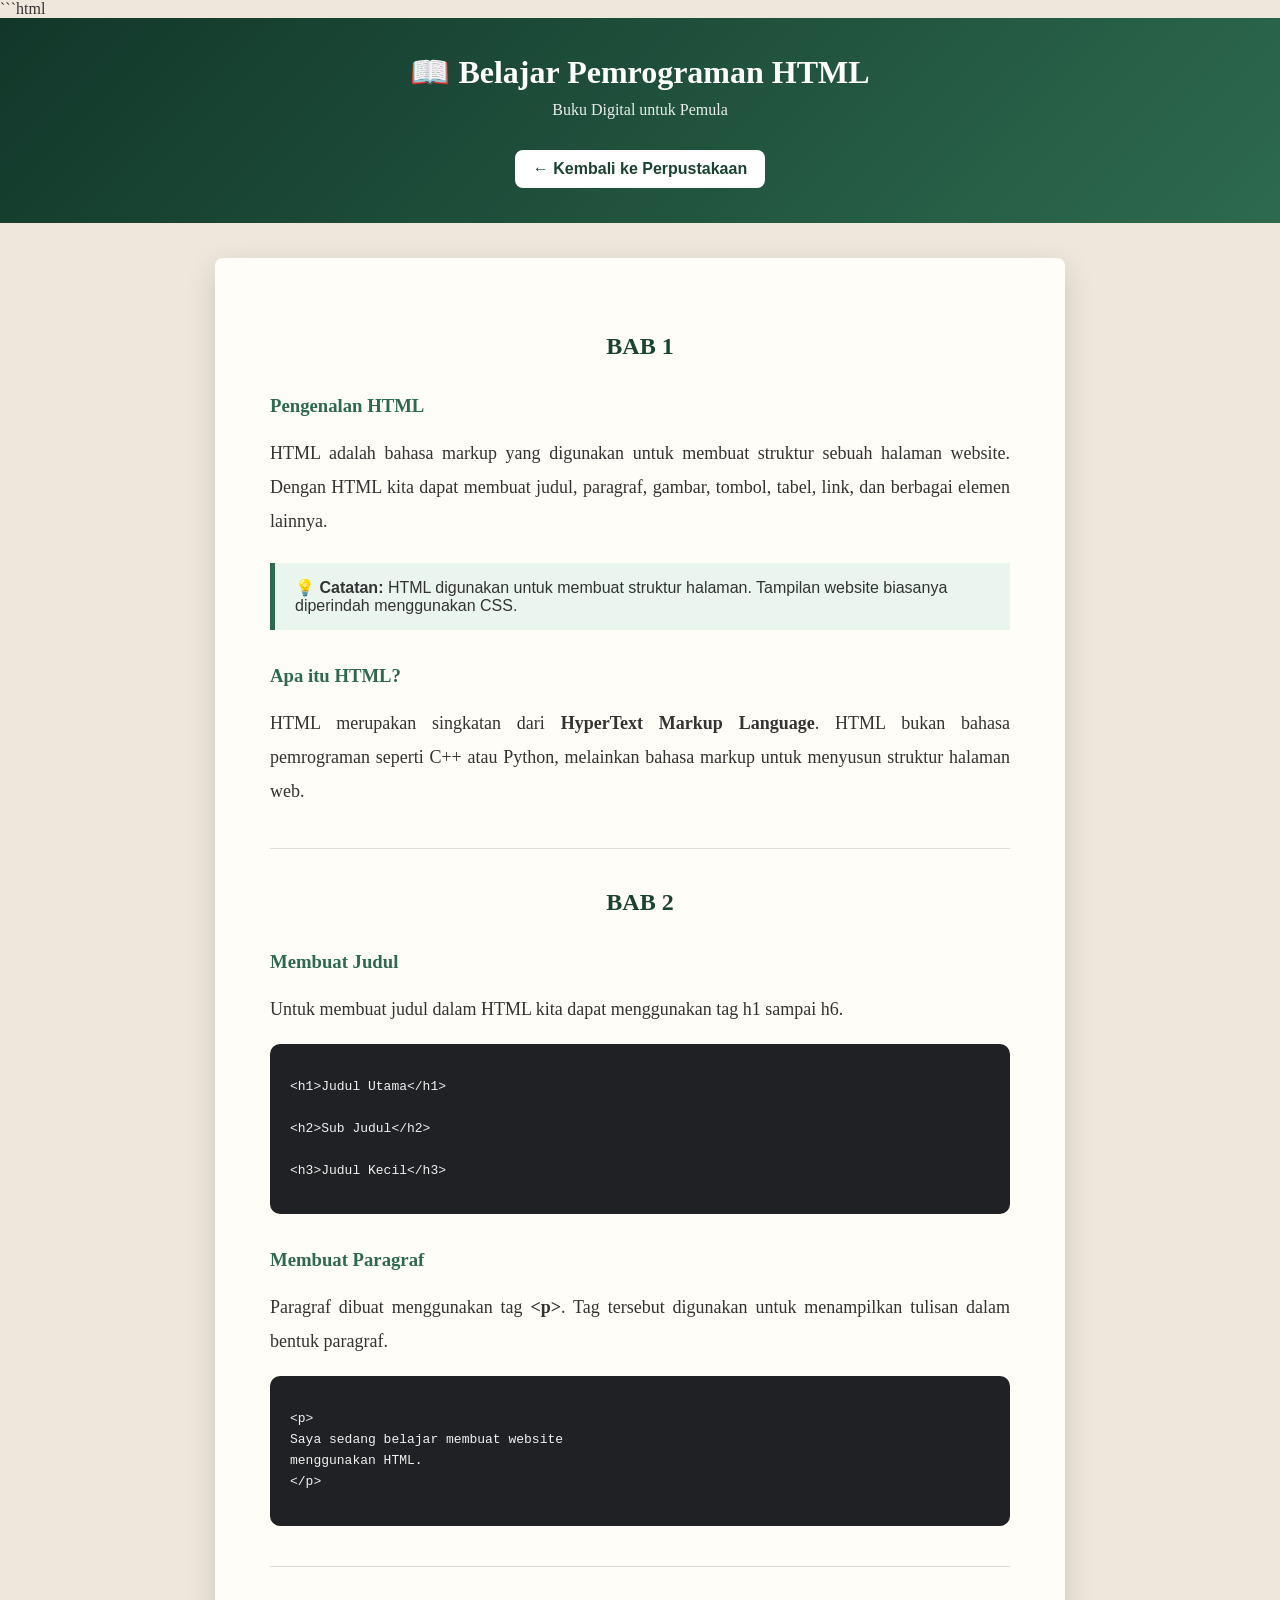
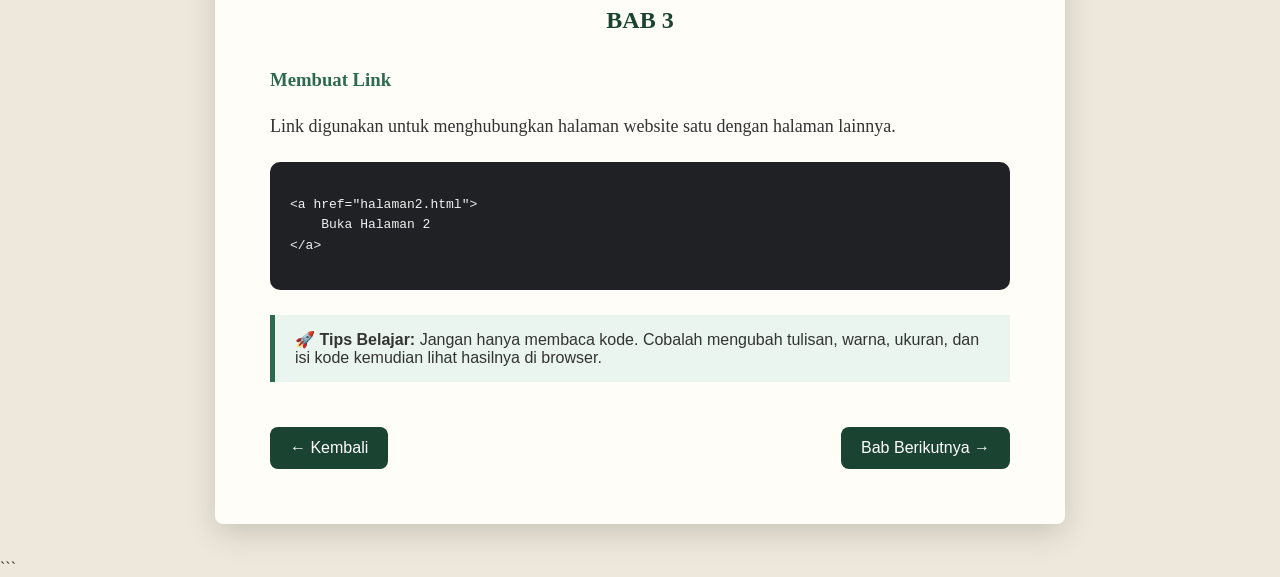
==== buku.html @ 390a3033 "Add files via upload" ====
```html
<!DOCTYPE html>
<html lang="id">
<head>
    <meta charset="UTF-8">
    <meta name="viewport" content="width=device-width, initial-scale=1.0">

    <title>Belajar HTML - Buku Digital</title>

    <style>
        * {
            box-sizing: border-box;
        }

        body {
            margin: 0;
            font-family: Georgia, serif;
            background: #eee8dc;
            color: #333;
        }

        /* BAGIAN ATAS */
        header {
            background: linear-gradient(135deg, #12372a, #2d6a4f);
            color: white;
            text-align: center;
            padding: 35px 20px;
        }

        header h1 {
            margin: 0;
            font-size: 32px;
        }

        header p {
            margin-top: 10px;
            opacity: 0.9;
        }

        /* TOMBOL KEMBALI */
        .kembali {
            display: inline-block;
            margin-top: 15px;
            padding: 10px 18px;
            background: white;
            color: #1b4332;
            text-decoration: none;
            border-radius: 8px;
            font-family: Arial, sans-serif;
            font-weight: bold;
        }

        /* KERTAS BUKU */
        .buku {
            max-width: 850px;
            margin: 35px auto;
            background: #fffdf7;
            padding: 55px;
            border-radius: 8px;

            box-shadow:
                0 10px 30px rgba(0,0,0,0.15);
        }

        /* JUDUL BAB */
        .buku h2 {
            text-align: center;
            color: #1b4332;
            margin-bottom: 35px;
        }

        .buku h3 {
            color: #2d6a4f;
            margin-top: 35px;
        }

        /* ISI PARAGRAF */
        .buku p {
            font-size: 18px;
            line-height: 1.9;
            text-align: justify;
        }

        /* KOTAK INFORMASI */
        .info {
            background: #e9f5ee;
            border-left: 5px solid #2d6a4f;
            padding: 15px 20px;
            margin: 25px 0;
            font-family: Arial, sans-serif;
        }

        /* KODE PROGRAM */
        .kode {
            background: #202124;
            color: #f1f1f1;
            padding: 20px;
            border-radius: 10px;
            overflow-x: auto;
            font-family: Consolas, monospace;
            line-height: 1.6;
        }

        /* GARIS */
        hr {
            border: none;
            border-top: 1px solid #ddd;
            margin: 40px 0;
        }

        /* NAVIGASI */
        .navigasi {
            display: flex;
            justify-content: space-between;
            margin-top: 45px;
        }

        .tombol {
            background: #1b4332;
            color: white;
            text-decoration: none;
            padding: 12px 20px;
            border-radius: 8px;
            font-family: Arial, sans-serif;
        }

        .tombol:hover {
            background: #2d6a4f;
        }

        /* TAMPILAN HP */
        @media (max-width: 600px) {

            .buku {
                margin: 15px;
                padding: 25px;
            }

            header h1 {
                font-size: 25px;
            }

            .buku p {
                font-size: 17px;
                line-height: 1.8;
            }

            .navigasi {
                gap: 10px;
            }

            .tombol {
                padding: 10px 14px;
            }
        }
    </style>
</head>


<body>

    <!-- HEADER -->
    <header>

        <h1>📖 Belajar Pemrograman HTML</h1>

        <p>
            Buku Digital untuk Pemula
        </p>

        <!-- GANTI LINK INI DENGAN HALAMAN UTAMA KAMU -->
        <a href="index.html" class="kembali">
            ← Kembali ke Perpustakaan
        </a>

    </header>


    <!-- ISI BUKU -->
    <main class="buku">

        <h2>BAB 1</h2>

        <h3>Pengenalan HTML</h3>

        <p>
            HTML adalah bahasa markup yang digunakan untuk
            membuat struktur sebuah halaman website.
            Dengan HTML kita dapat membuat judul, paragraf,
            gambar, tombol, tabel, link, dan berbagai elemen
            lainnya.
        </p>

        <div class="info">

            <strong>💡 Catatan:</strong>

            HTML digunakan untuk membuat struktur halaman.
            Tampilan website biasanya diperindah menggunakan
            CSS.

        </div>


        <h3>Apa itu HTML?</h3>

        <p>
            HTML merupakan singkatan dari
            <strong>HyperText Markup Language</strong>.
            HTML bukan bahasa pemrograman seperti C++ atau
            Python, melainkan bahasa markup untuk menyusun
            struktur halaman web.
        </p>


        <hr>


        <h2>BAB 2</h2>

        <h3>Membuat Judul</h3>

        <p>
            Untuk membuat judul dalam HTML kita dapat
            menggunakan tag h1 sampai h6.
        </p>


        <div class="kode">

<pre>
&lt;h1&gt;Judul Utama&lt;/h1&gt;

&lt;h2&gt;Sub Judul&lt;/h2&gt;

&lt;h3&gt;Judul Kecil&lt;/h3&gt;
</pre>

        </div>


        <h3>Membuat Paragraf</h3>

        <p>
            Paragraf dibuat menggunakan tag
            <strong>&lt;p&gt;</strong>.
            Tag tersebut digunakan untuk menampilkan
            tulisan dalam bentuk paragraf.
        </p>


        <div class="kode">

<pre>
&lt;p&gt;
Saya sedang belajar membuat website
menggunakan HTML.
&lt;/p&gt;
</pre>

        </div>


        <hr>


        <h2>BAB 3</h2>

        <h3>Membuat Link</h3>

        <p>
            Link digunakan untuk menghubungkan halaman
            website satu dengan halaman lainnya.
        </p>


        <div class="kode">

<pre>
&lt;a href="halaman2.html"&gt;
    Buka Halaman 2
&lt;/a&gt;
</pre>

        </div>


        <div class="info">

            <strong>🚀 Tips Belajar:</strong>

            Jangan hanya membaca kode. Cobalah mengubah
            tulisan, warna, ukuran, dan isi kode kemudian
            lihat hasilnya di browser.

        </div>


        <!-- NAVIGASI BUKU -->
        <div class="navigasi">

            <a href="index.html" class="tombol">
                ← Kembali
            </a>

            <a href="#" class="tombol">
                Bab Berikutnya →
            </a>

        </div>

    </main>

</body>
</html>
```
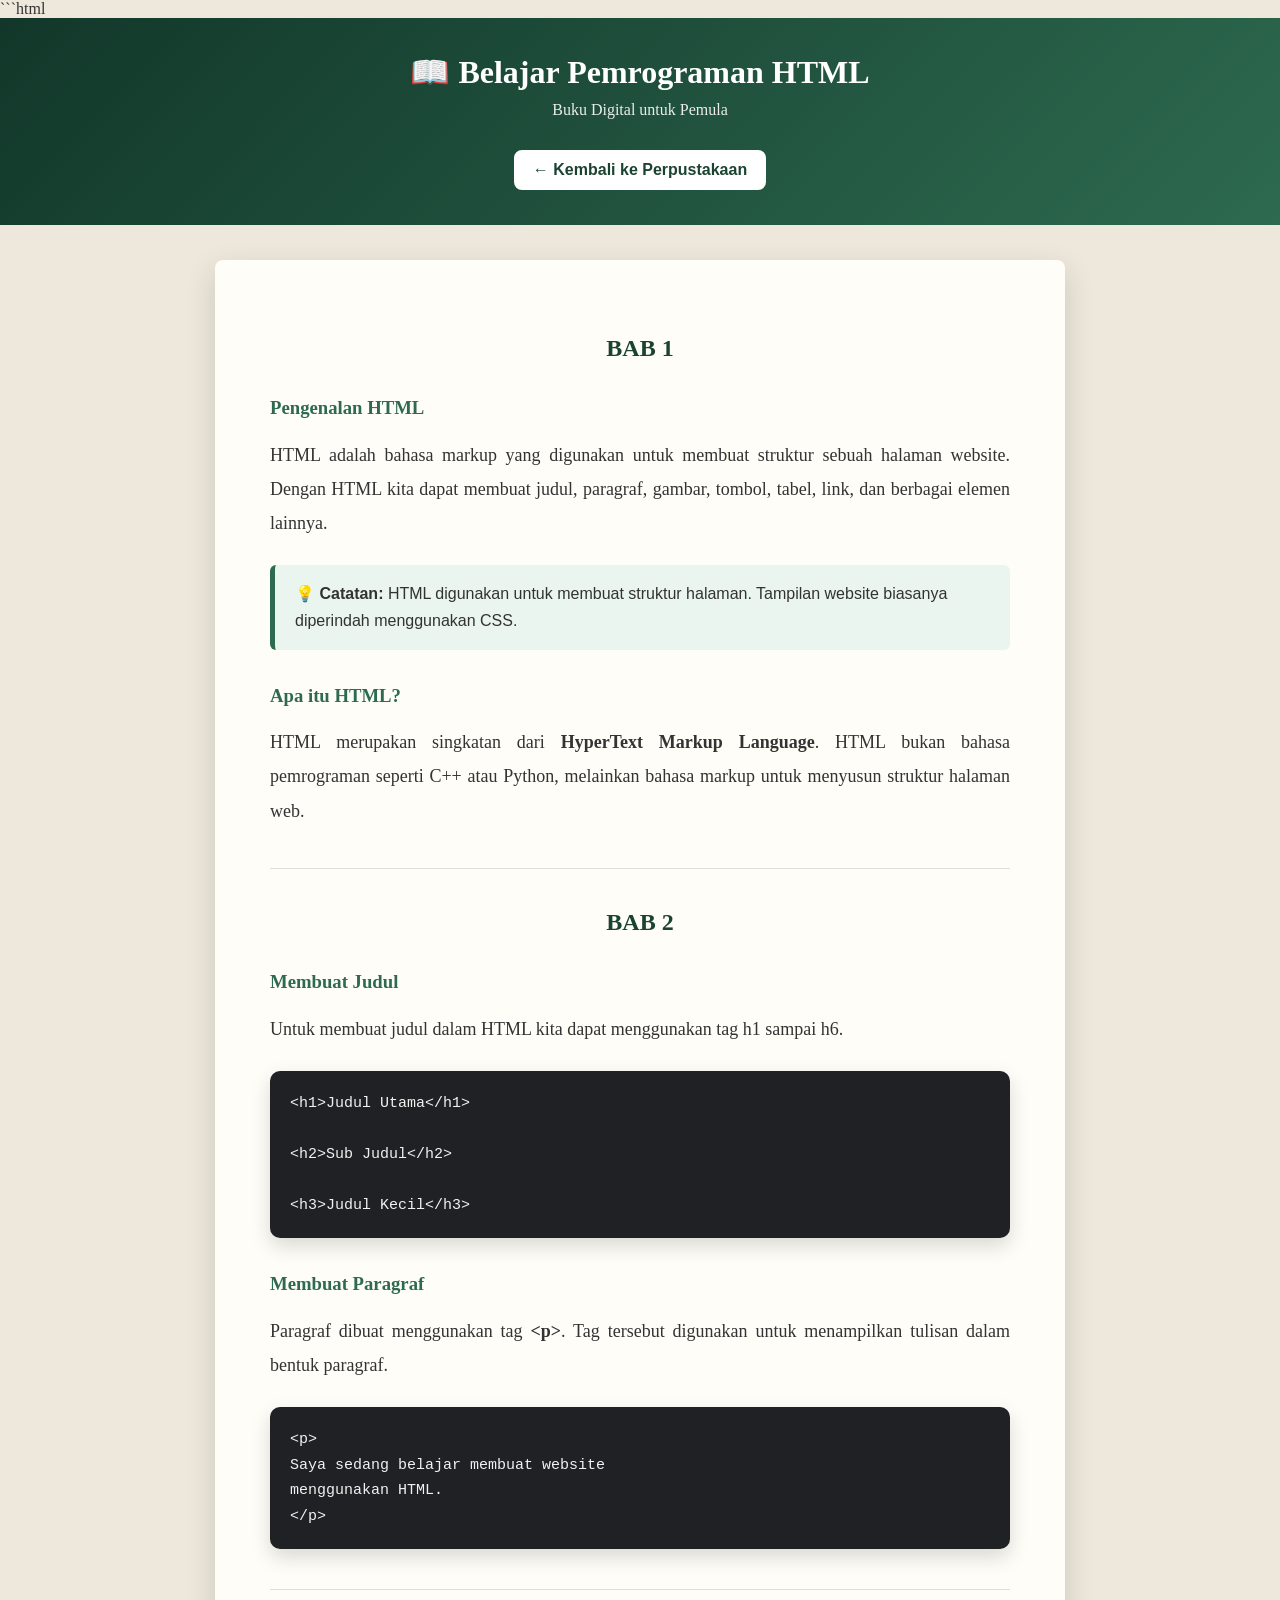
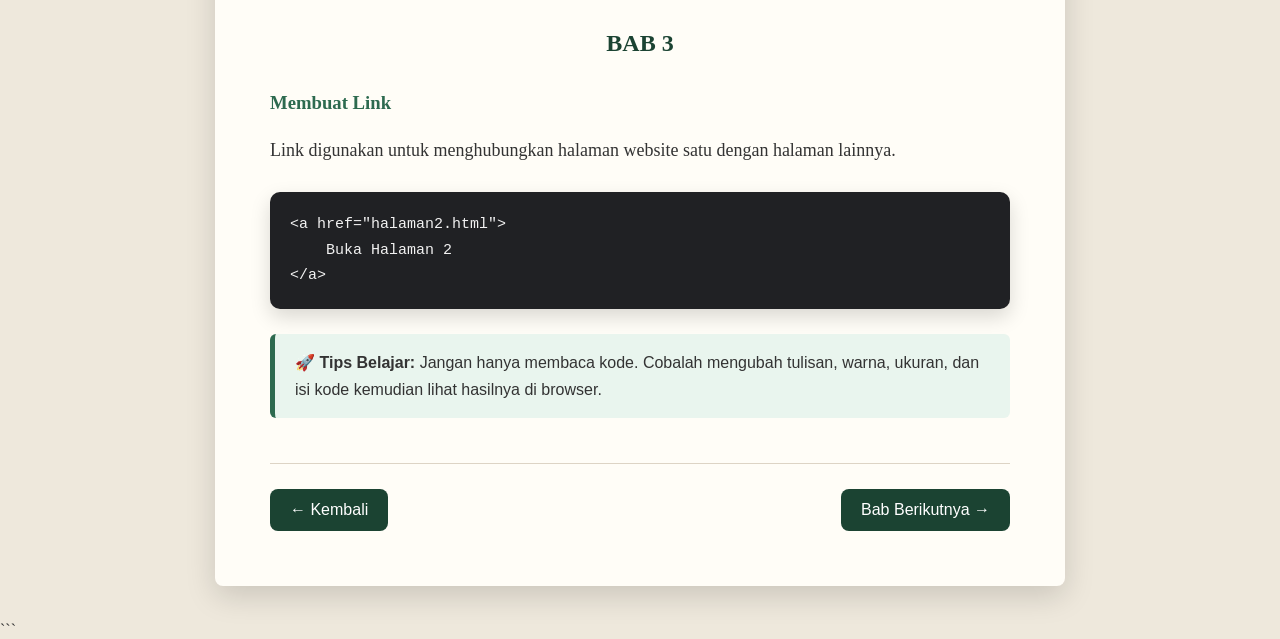
==== commit 7930f104: "Update buku.html" ====
--- a/buku.html
+++ b/buku.html
@@ -2,6 +2,7 @@
 <!DOCTYPE html>
 <html lang="id">
 <head>
+    <link rel="stylesheet" href="style.css">
     <meta charset="UTF-8">
     <meta name="viewport" content="width=device-width, initial-scale=1.0">
 
--- a/style.css
+++ b/style.css
@@ -0,0 +1,337 @@
+```css
+/* =========================
+   DASAR WEBSITE
+========================= */
+
+* {
+    box-sizing: border-box;
+}
+
+body {
+    margin: 0;
+    background: #eee9df;
+    color: #292929;
+    font-family: Georgia, "Times New Roman", serif;
+}
+
+
+/* =========================
+   HEADER BUKU
+========================= */
+
+.header-buku {
+    background: linear-gradient(135deg, #102a1f, #2d6a4f);
+    color: white;
+    text-align: center;
+    padding: 45px 20px;
+}
+
+.header-buku h1 {
+    margin: 15px 0 10px;
+    font-size: 34px;
+}
+
+.header-buku p {
+    font-size: 17px;
+    opacity: 0.9;
+}
+
+
+/* TOMBOL KEMBALI */
+
+.kembali {
+    display: inline-block;
+    color: white;
+    text-decoration: none;
+
+    border: 1px solid rgba(255,255,255,0.5);
+    padding: 10px 18px;
+    border-radius: 8px;
+
+    font-family: Arial, sans-serif;
+
+    transition: 0.3s;
+}
+
+.kembali:hover {
+    background: white;
+    color: #1b4332;
+}
+
+
+/* =========================
+   HALAMAN ISI BUKU
+========================= */
+
+.isi-buku {
+    width: 90%;
+    max-width: 850px;
+
+    margin: 40px auto;
+
+    background: #fffdf8;
+
+    padding: 55px;
+
+    border-radius: 12px;
+
+    box-shadow:
+        0 15px 40px rgba(0,0,0,0.12);
+}
+
+
+/* =========================
+   JUDUL BAB
+========================= */
+
+.isi-buku h2 {
+    color: #1b4332;
+
+    text-align: center;
+
+    font-size: 28px;
+
+    margin-top: 40px;
+    margin-bottom: 30px;
+
+    position: relative;
+}
+
+.isi-buku h2::after {
+    content: "";
+
+    display: block;
+
+    width: 70px;
+    height: 3px;
+
+    background: #c49a5a;
+
+    margin: 12px auto;
+}
+
+
+/* SUB JUDUL */
+
+.isi-buku h3 {
+    color: #2d6a4f;
+
+    font-size: 22px;
+
+    margin-top: 35px;
+}
+
+
+/* =========================
+   PARAGRAF
+========================= */
+
+.isi-buku p {
+    font-size: 18px;
+
+    line-height: 1.9;
+
+    text-align: justify;
+
+    margin-bottom: 20px;
+}
+
+
+/* HURUF PERTAMA PARAGRAF */
+
+.isi-buku article p:first-of-type::first-letter {
+    font-size: 45px;
+    font-weight: bold;
+    color: #1b4332;
+
+    float: left;
+
+    line-height: 35px;
+
+    padding-right: 7px;
+}
+
+
+/* =========================
+   KOTAK INFORMASI
+========================= */
+
+.info {
+    background: #edf6f0;
+
+    border-left: 5px solid #2d6a4f;
+
+    padding: 18px 20px;
+
+    margin: 30px 0;
+
+    border-radius: 6px;
+
+    font-family: Arial, sans-serif;
+
+    line-height: 1.7;
+}
+
+
+/* =========================
+   KODE PROGRAM
+========================= */
+
+.kode {
+    background: #1d1f21;
+
+    color: #eeeeee;
+
+    padding: 20px;
+
+    border-radius: 10px;
+
+    margin: 25px 0;
+
+    overflow-x: auto;
+
+    box-shadow: 0 8px 20px rgba(0,0,0,0.15);
+}
+
+.kode pre {
+    margin: 0;
+
+    font-family: Consolas, monospace;
+
+    font-size: 15px;
+
+    line-height: 1.7;
+}
+
+
+/* =========================
+   GARIS PEMISAH
+========================= */
+
+.isi-buku hr {
+    border: none;
+
+    border-top: 1px solid #ddd4c5;
+
+    margin: 45px 0;
+}
+
+
+/* =========================
+   NAVIGASI HALAMAN
+========================= */
+
+.navigasi {
+    display: flex;
+
+    justify-content: space-between;
+
+    gap: 15px;
+
+    margin-top: 50px;
+
+    padding-top: 25px;
+
+    border-top: 1px solid #ddd4c5;
+}
+
+
+.tombol {
+    display: inline-block;
+
+    background: #1b4332;
+
+    color: white;
+
+    text-decoration: none;
+
+    padding: 12px 20px;
+
+    border-radius: 8px;
+
+    font-family: Arial, sans-serif;
+
+    transition: 0.3s;
+}
+
+
+.tombol:hover {
+    background: #2d6a4f;
+
+    transform: translateY(-2px);
+}
+
+
+/* =========================
+   COVER MINI
+========================= */
+
+.cover-mini {
+    text-align: center;
+
+    margin-bottom: 35px;
+}
+
+.cover-mini img {
+    width: 170px;
+
+    border-radius: 8px;
+
+    box-shadow:
+        0 10px 25px rgba(0,0,0,0.2);
+}
+
+
+/* =========================
+   TAMPILAN HP
+========================= */
+
+@media (max-width: 600px) {
+
+    .header-buku {
+        padding: 35px 15px;
+    }
+
+    .header-buku h1 {
+        font-size: 25px;
+    }
+
+    .isi-buku {
+        width: 94%;
+
+        padding: 28px 20px;
+
+        margin: 20px auto;
+    }
+
+    .isi-buku h2 {
+        font-size: 24px;
+    }
+
+    .isi-buku h3 {
+        font-size: 20px;
+    }
+
+    .isi-buku p {
+        font-size: 17px;
+
+        line-height: 1.8;
+    }
+
+    .kode {
+        padding: 15px;
+    }
+
+    .kode pre {
+        font-size: 13px;
+    }
+
+    .navigasi {
+        flex-direction: column;
+    }
+
+    .tombol {
+        text-align: center;
+    }
+}
+```
